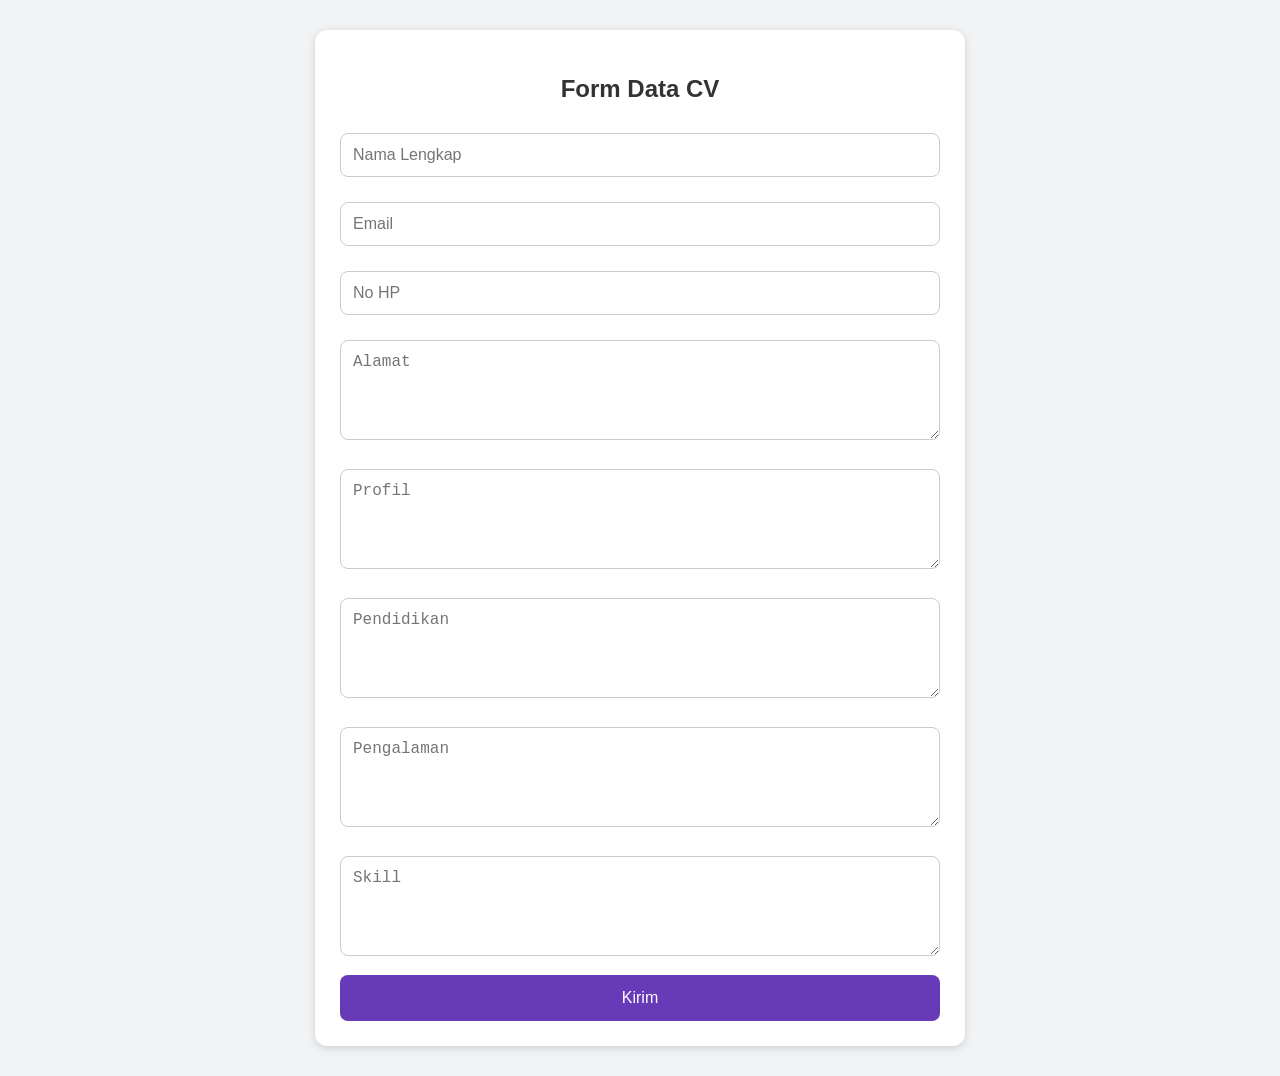
==== index.html @ 8238762f "Rename index.HTML to index.html" ====
<!DOCTYPE html>

<html>

<head>

<title>
Form CV
</title>

<link rel="stylesheet"
href="style.css">

</head>


<body>


<div class="box">


<h2>
Form Data CV
</h2>


<form id="form">


<input name="nama"
placeholder="Nama Lengkap">


<input name="email"
placeholder="Email">


<input name="hp"
placeholder="No HP">


<textarea name="alamat"
placeholder="Alamat">
</textarea>


<textarea name="profil"
placeholder="Profil">
</textarea>


<textarea name="pendidikan"
placeholder="Pendidikan">
</textarea>


<textarea name="pengalaman"
placeholder="Pengalaman">
</textarea>


<textarea name="skill"
placeholder="Skill">
</textarea>


<button>
Kirim
</button>


</form>


</div>


<script src="script.js"></script>


</body>

</html>
---- style.css ----
body {

    font-family: Arial, sans-serif;

    background: #f1f3f4;

    margin: 0;

    padding: 0;

}


.box {

    background: white;

    width: 90%;

    max-width: 600px;

    margin: 30px auto;

    padding: 25px;

    border-radius: 12px;

    box-shadow: 0 2px 8px rgba(0,0,0,0.15);

}


h2 {

    text-align: center;

    color: #333;

}



input,
textarea {

    width: 100%;

    box-sizing: border-box;

    padding: 12px;

    margin-top: 10px;

    margin-bottom: 15px;

    border: 1px solid #ccc;

    border-radius: 8px;

    font-size: 16px;

}



textarea {

    height: 100px;

    resize: vertical;

}



button {

    width: 100%;

    padding: 14px;

    background: #673ab7;

    color: white;

    border: none;

    border-radius: 8px;

    font-size: 16px;

}


button:hover {

    background: #512da8;

}
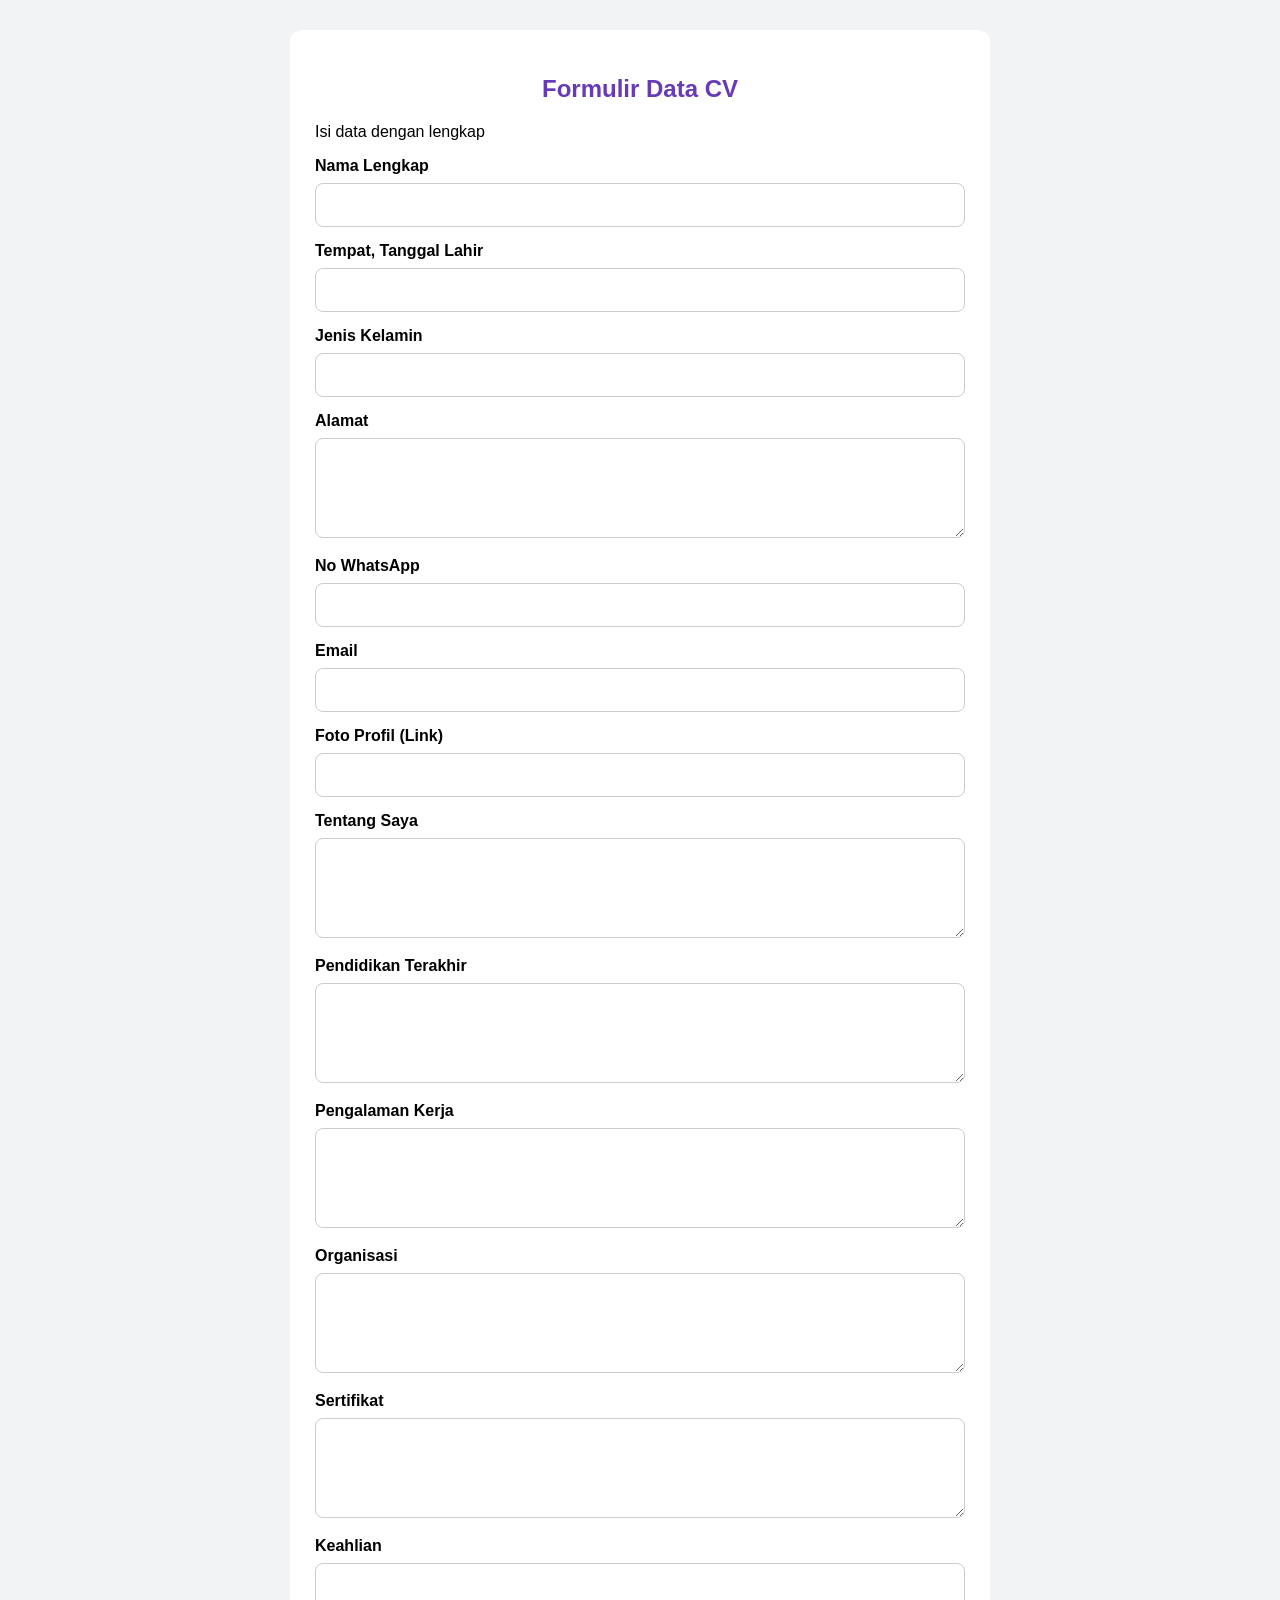
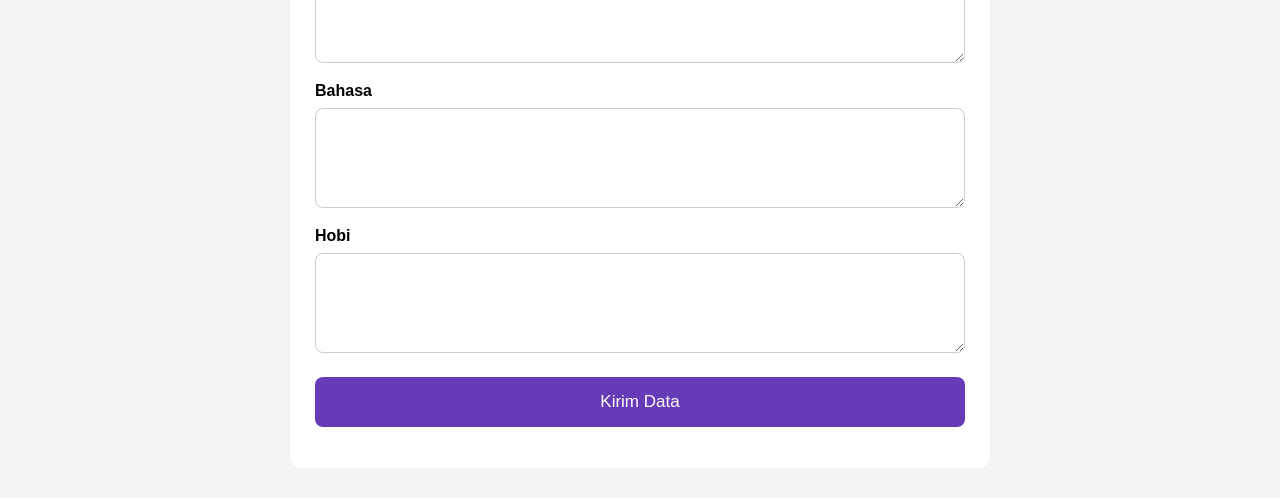
==== commit b81bb1dd: "Add files via upload" ====
--- a/index.html
+++ b/index.html
@@ -1,15 +1,13 @@
 <!DOCTYPE html>
-
 <html>
 
 <head>
 
 <title>
-Form CV
+Formulir CV
 </title>
 
-<link rel="stylesheet"
-href="style.css">
+<link rel="stylesheet" href="style.css">
 
 </head>
 
@@ -17,60 +15,109 @@
 <body>
 
 
-<div class="box">
+<div class="container">
 
 
-<h2>
-Form Data CV
-</h2>
+<h2>Formulir Data CV</h2>
+
+<p>
+Isi data dengan lengkap
+</p>
 
 
-<form id="form">
+
+<form id="cvForm">
 
 
-<input name="nama"
-placeholder="Nama Lengkap">
+
+<label>Nama Lengkap</label>
+<input name="nama" required>
 
 
-<input name="email"
-placeholder="Email">
+
+<label>Tempat, Tanggal Lahir</label>
+<input name="ttl">
 
 
-<input name="hp"
-placeholder="No HP">
+
+<label>Jenis Kelamin</label>
+<input name="gender">
 
 
-<textarea name="alamat"
-placeholder="Alamat">
-</textarea>
+
+<label>Alamat</label>
+<textarea name="alamat"></textarea>
 
 
-<textarea name="profil"
-placeholder="Profil">
-</textarea>
+
+<label>No WhatsApp</label>
+<input name="hp">
 
 
-<textarea name="pendidikan"
-placeholder="Pendidikan">
-</textarea>
+
+<label>Email</label>
+<input name="email">
 
 
-<textarea name="pengalaman"
-placeholder="Pengalaman">
-</textarea>
+
+<label>Foto Profil (Link)</label>
+<input name="foto">
 
 
-<textarea name="skill"
-placeholder="Skill">
-</textarea>
+
+<label>Tentang Saya</label>
+<textarea name="profil"></textarea>
 
 
-<button>
-Kirim
+
+<label>Pendidikan Terakhir</label>
+<textarea name="pendidikan"></textarea>
+
+
+
+<label>Pengalaman Kerja</label>
+<textarea name="pengalaman"></textarea>
+
+
+
+<label>Organisasi</label>
+<textarea name="organisasi"></textarea>
+
+
+
+<label>Sertifikat</label>
+<textarea name="sertifikat"></textarea>
+
+
+
+<label>Keahlian</label>
+<textarea name="skill"></textarea>
+
+
+
+<label>Bahasa</label>
+<textarea name="bahasa"></textarea>
+
+
+
+<label>Hobi</label>
+<textarea name="hobi"></textarea>
+
+
+
+<button type="submit">
+
+Kirim Data
+
 </button>
 
 
 </form>
+
+
+
+<p id="status"></p>
+
 
 
 </div>
@@ -81,4 +128,4 @@
 
 </body>
 
-</html>
+</html>
--- a/style.css
+++ b/style.css
@@ -1,99 +1,103 @@
-body {
+body{
 
-    font-family: Arial, sans-serif;
+font-family:
+Arial, sans-serif;
 
-    background: #f1f3f4;
+background:#f1f3f4;
 
-    margin: 0;
-
-    padding: 0;
+margin:0;
 
 }
 
 
-.box {
 
-    background: white;
+.container{
 
-    width: 90%;
+background:white;
 
-    max-width: 600px;
+max-width:650px;
 
-    margin: 30px auto;
+margin:30px auto;
 
-    padding: 25px;
+padding:25px;
 
-    border-radius: 12px;
-
-    box-shadow: 0 2px 8px rgba(0,0,0,0.15);
+border-radius:12px;
 
 }
 
 
-h2 {
 
-    text-align: center;
+h2{
 
-    color: #333;
+text-align:center;
+
+color:#673ab7;
+
+}
+
+
+
+label{
+
+font-weight:bold;
+
+display:block;
+
+margin-top:15px;
 
 }
 
 
 
 input,
-textarea {
+textarea{
 
-    width: 100%;
+width:100%;
 
-    box-sizing: border-box;
+box-sizing:border-box;
 
-    padding: 12px;
+padding:12px;
 
-    margin-top: 10px;
+margin-top:8px;
 
-    margin-bottom: 15px;
+border:
 
-    border: 1px solid #ccc;
+1px solid #ccc;
 
-    border-radius: 8px;
+border-radius:8px;
 
-    font-size: 16px;
+font-size:16px;
 
 }
 
 
 
-textarea {
+textarea{
 
-    height: 100px;
-
-    resize: vertical;
+height:100px;
 
 }
 
 
 
-button {
-
-    width: 100%;
-
-    padding: 14px;
-
-    background: #673ab7;
-
-    color: white;
-
-    border: none;
-
-    border-radius: 8px;
-
-    font-size: 16px;
-
-}
+button{
 
 
-button:hover {
+margin-top:20px;
 
-    background: #512da8;
+width:100%;
+
+padding:15px;
+
+background:#673ab7;
+
+color:white;
+
+border:none;
+
+border-radius:8px;
+
+font-size:17px;
+
 
 }
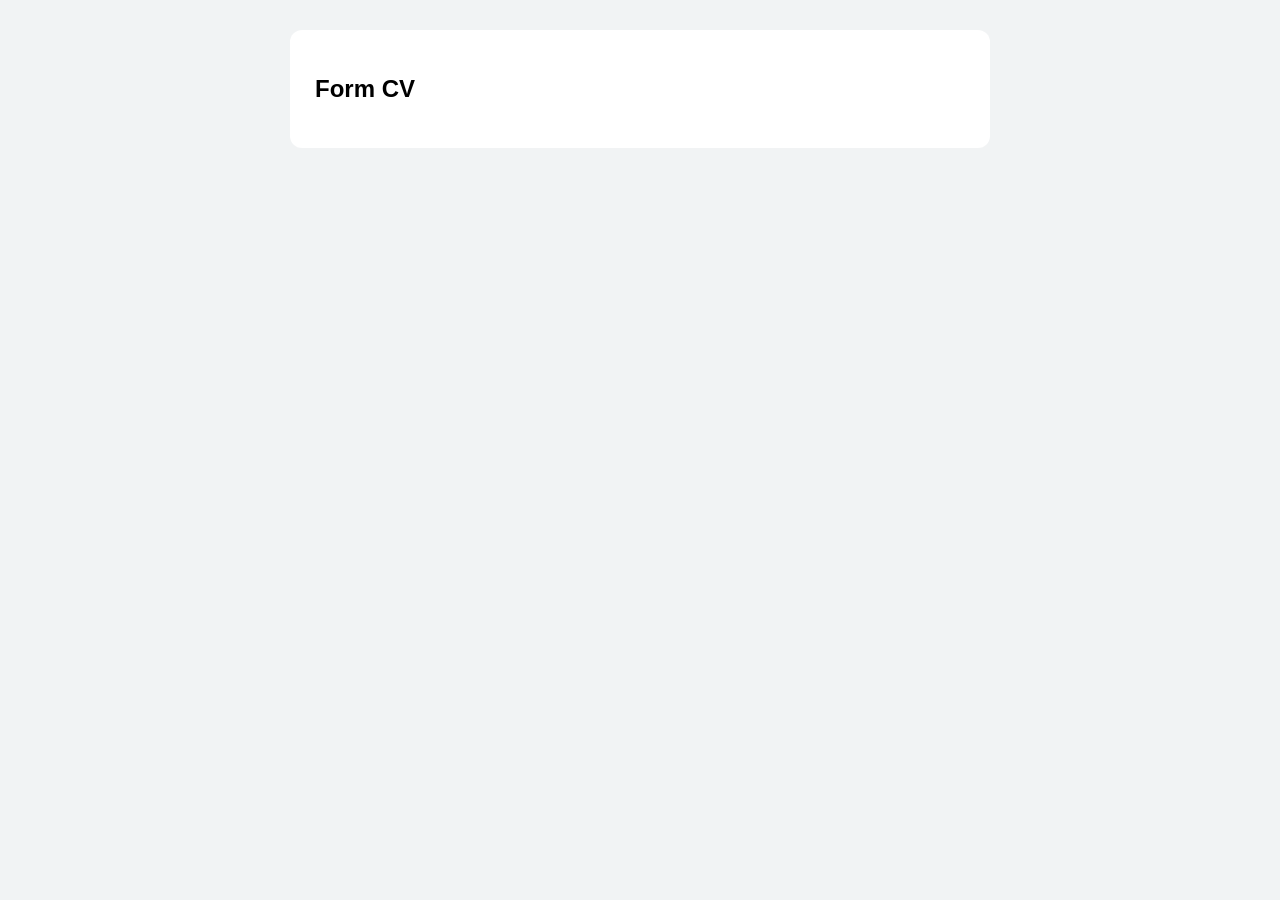
==== commit 57064c7a: "Add files via upload" ====
--- a/index.html
+++ b/index.html
@@ -4,10 +4,11 @@
 <head>
 
 <title>
-Formulir CV
+Form CV
 </title>
 
-<link rel="stylesheet" href="style.css">
+<link rel="stylesheet"
+href="style.css">
 
 </head>
 
@@ -18,109 +19,21 @@
 <div class="container">
 
 
-<h2>Formulir Data CV</h2>
-
-<p>
-Isi data dengan lengkap
-</p>
+<h2>
+Form CV
+</h2>
 
 
-
-<form id="cvForm">
-
-
-
-<label>Nama Lengkap</label>
-<input name="nama" required>
-
-
-
-<label>Tempat, Tanggal Lahir</label>
-<input name="ttl">
-
-
-
-<label>Jenis Kelamin</label>
-<input name="gender">
-
-
-
-<label>Alamat</label>
-<textarea name="alamat"></textarea>
-
-
-
-<label>No WhatsApp</label>
-<input name="hp">
-
-
-
-<label>Email</label>
-<input name="email">
-
-
-
-<label>Foto Profil (Link)</label>
-<input name="foto">
-
-
-
-<label>Tentang Saya</label>
-<textarea name="profil"></textarea>
-
-
-
-<label>Pendidikan Terakhir</label>
-<textarea name="pendidikan"></textarea>
-
-
-
-<label>Pengalaman Kerja</label>
-<textarea name="pengalaman"></textarea>
-
-
-
-<label>Organisasi</label>
-<textarea name="organisasi"></textarea>
-
-
-
-<label>Sertifikat</label>
-<textarea name="sertifikat"></textarea>
-
-
-
-<label>Keahlian</label>
-<textarea name="skill"></textarea>
-
-
-
-<label>Bahasa</label>
-<textarea name="bahasa"></textarea>
-
-
-
-<label>Hobi</label>
-<textarea name="hobi"></textarea>
-
-
-
-<button type="submit">
-
-Kirim Data
-
-</button>
-
+<form id="form">
 
 </form>
-
 
 
 <p id="status"></p>
 
 
+</div>
 
-</div>
 
 
 <script src="script.js"></script>
@@ -128,4 +41,5 @@
 
 </body>
 
+
 </html>
--- a/style.css
+++ b/style.css
@@ -1,14 +1,10 @@
 body{
 
-font-family:
-Arial, sans-serif;
+font-family:Arial;
 
 background:#f1f3f4;
 
-margin:0;
-
 }
-
 
 
 .container{
@@ -26,47 +22,30 @@
 }
 
 
-
-h2{
-
-text-align:center;
-
-color:#673ab7;
-
-}
-
-
-
 label{
 
+display:block;
+
 font-weight:bold;
-
-display:block;
 
 margin-top:15px;
 
 }
 
 
-
-input,
-textarea{
+input,textarea{
 
 width:100%;
-
-box-sizing:border-box;
 
 padding:12px;
 
 margin-top:8px;
 
-border:
-
-1px solid #ccc;
+box-sizing:border-box;
 
 border-radius:8px;
 
-font-size:16px;
+border:1px solid #ccc;
 
 }
 
@@ -79,9 +58,7 @@
 }
 
 
-
 button{
-
 
 margin-top:20px;
 
@@ -97,7 +74,4 @@
 
 border-radius:8px;
 
-font-size:17px;
-
-
 }
